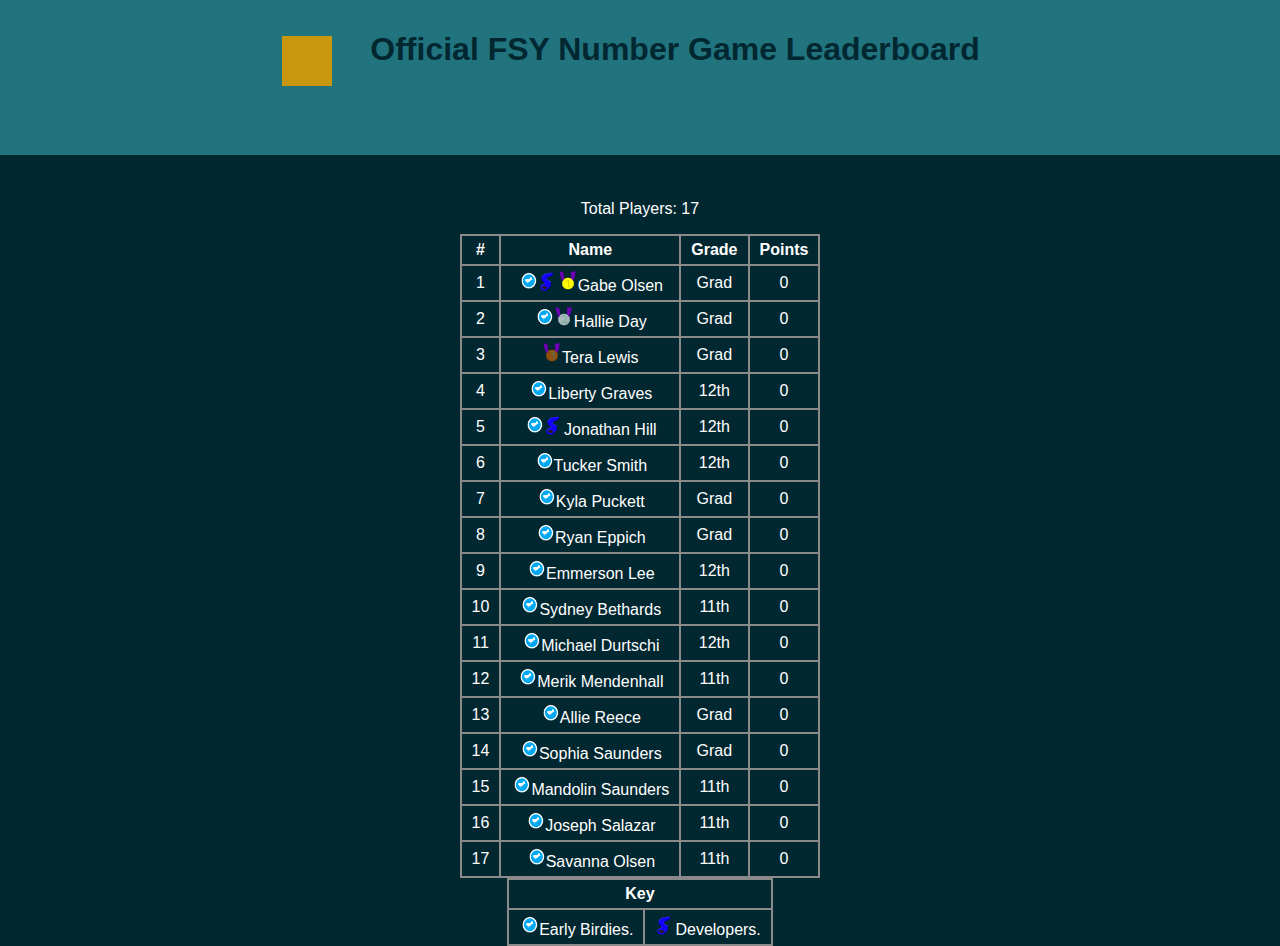
==== index.html @ 5c6cc463 "Better Key. zkey looks better now." ====
<!DOCTYPE html>
<html lang="en-us">
<head>
    <meta charset="UTF-8">
    <meta name="viewport" content="width=device-width, initial-scale=1.0">
    <link rel="stylesheet" href="style.css">
    <title>FSY Numbers Game</title>
    <link rel="icon" type="image/x-icon" href="birdLogo.ico">
</head>
    <body>
      
      <div id="banner">
         <div id="dropdownMenuButton"></div>
         <h1 class="banner-text">Official FSY Number Game Leaderboard</h1>
      </div>

      <div id="centeringDiv">



         <div id="dropdownMenu">
            <a href="index.html"><div class="dropdownMenuOption" id="leaderboardOption">Leaderboard</div></a>
            <a href="devPage.html"><div class="dropdownMenuOption" id="aboutOption">About</div></a>
            <a href="rulesPage.html"><div class="dropdownMenuOption" id="howToPlayOption">How To Play</div></a>
            <div class="dropdownMenuOption" id="closeOption">Close</div>
         </div>

         <p class="table-text" id="playerLength"></p>
         <table>
            <thead>
               <tr>
                  <th class="table-text">#</th>
                  <th class="table-text">Name</th>
                  <th class="table-text">Grade</th>
                  <th class="table-text">Points</th>
               </tr>
            </thead>
            <tbody id="leaderboard">
               <!-- Leaderboard output -->
            </tbody>
         </table>
         <table>
            <thead>
               <tr>
                  <th class="table-text" colspan="2">Key</th>
               </tr>
               <tr>
                  <td class="table-text"><img class="name-icon" src="birdLogo.png" draggable="false">Early Birdies.</th>
                  <td class="table-text"><img class="name-icon" src="TarynEnraged.png" draggable="false">Developers.</th>
               </tr>
            </thead>
         </table>


      </div>
        <script src="script.js"></script>
        <script src="dropdownEventListener.js"></script>
    </body>
</html>
---- style.css ----
* {
    font-family: 'Trebuchet MS', 'Lucida Sans Unicode', 'Lucida Grande', 'Lucida Sans', Arial, sans-serif;
}

html {
    width: 100vw;
    margin: 0;
    padding: 0;
}

#centeringDiv {
    justify-items: center;
    justify-content: center;
    text-align: center;
    align-items: center;
    width: 100vw;
    background-color: #012731;

}

body {
    margin: 0;
    padding: 0;
    background-color: #012731;
    width: 100vw;
    overflow-x: hidden;
}

table, th, td {
    border: solid 2px #8a8a8a;
    border-collapse: collapse;
    padding: 10px;
    padding-top: 5px;
    padding-bottom: 5px;
    margin: auto;
}

.table-text {
    color: #ffffff;
}

#banner {
    display: flex;
    color: #012731;
    background-color: #21737e;
    height: 15vh;
    width: 100%;
    padding: 10px;
    text-align: center;
    justify-content: center;
    margin-bottom: 5vh;
}

#dropdownMenuButton {
    position: relative;
    display: inline;
    left: 2vw;
    height: 50px;
    width: 50px;
    background-color: #c9970f;
    top: 2vw;
}

.dev-image {
    justify-self: center;
    width: 50vw;
    left: 25vw;
    padding: 0;
    margin: 0;
}

.dev-text {
    color: #ffffff;
    justify-self: center;
    margin: 5px;
}

.name-icon {
    width: 20px;
    padding: 0;
    margin: 0;
}

#dropdownMenu {
    position: absolute;
    justify-self: center;
    left: 10vw;
    z-index: -1;
    width: 80%;
    height: 50vh;
    top: 30vh;
    background-color: #21737e;
    margin: 0;
    padding: 0;
}

.dropdownMenuOption {
    width: 100%;
    text-align: center;
    height: 25%;
    background-color: #21737e;
    margin: 0;
    padding: 0;
    transition: background-color .5s;
}

.dropdownMenuOption:hover {
    background-color: #19545c;
}

.standard-text {
    color: #ffffff;
    justify-self: center;
    margin: 0px;
    text-decoration: none;
}

a {
    color: white;
    text-decoration: none;
}

.banner-text {
    position: relative;
    display: inline;
    padding-left: 5vw;
    padding-right: 5vw;
}
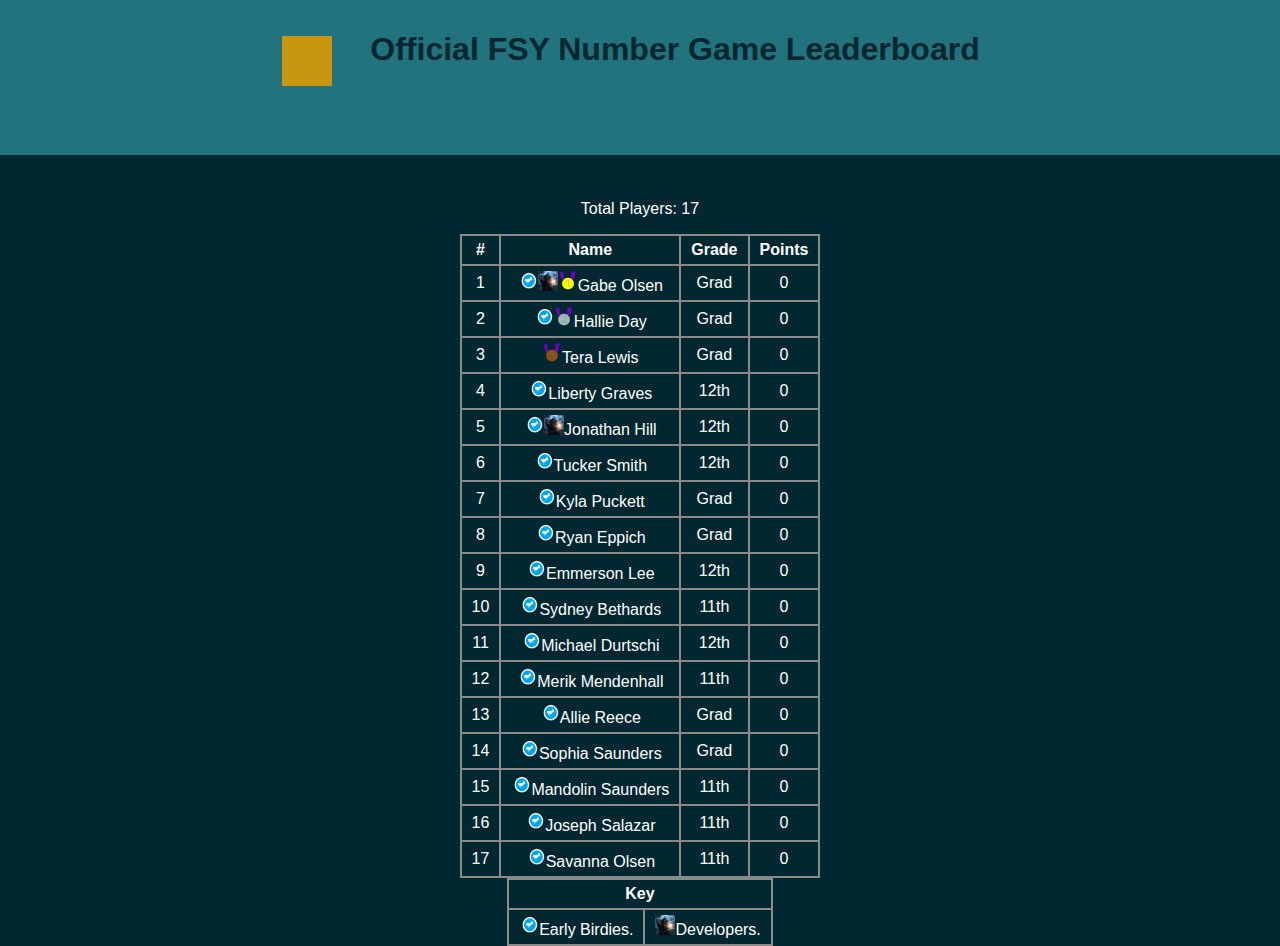
==== commit f3aa772d: "Changed dev icon. We are w i z a r d s." ====
--- a/index.html
+++ b/index.html
@@ -22,7 +22,7 @@
             <a href="index.html"><div class="dropdownMenuOption" id="leaderboardOption">Leaderboard</div></a>
             <a href="devPage.html"><div class="dropdownMenuOption" id="aboutOption">About</div></a>
             <a href="rulesPage.html"><div class="dropdownMenuOption" id="howToPlayOption">How To Play</div></a>
-            <div class="dropdownMenuOption" id="closeOption">Close</div>
+            <div class="dropdownMenuOption" id="closeOption"><p class="standard-text">Close</p></div>
          </div>
 
          <p class="table-text" id="playerLength"></p>
@@ -46,7 +46,7 @@
                </tr>
                <tr>
                   <td class="table-text"><img class="name-icon" src="birdLogo.png" draggable="false">Early Birdies.</th>
-                  <td class="table-text"><img class="name-icon" src="TarynEnraged.png" draggable="false">Developers.</th>
+                  <td class="table-text"><img class="name-icon" src="wizard.jpg" draggable="false">Developers.</th>
                </tr>
             </thead>
          </table>
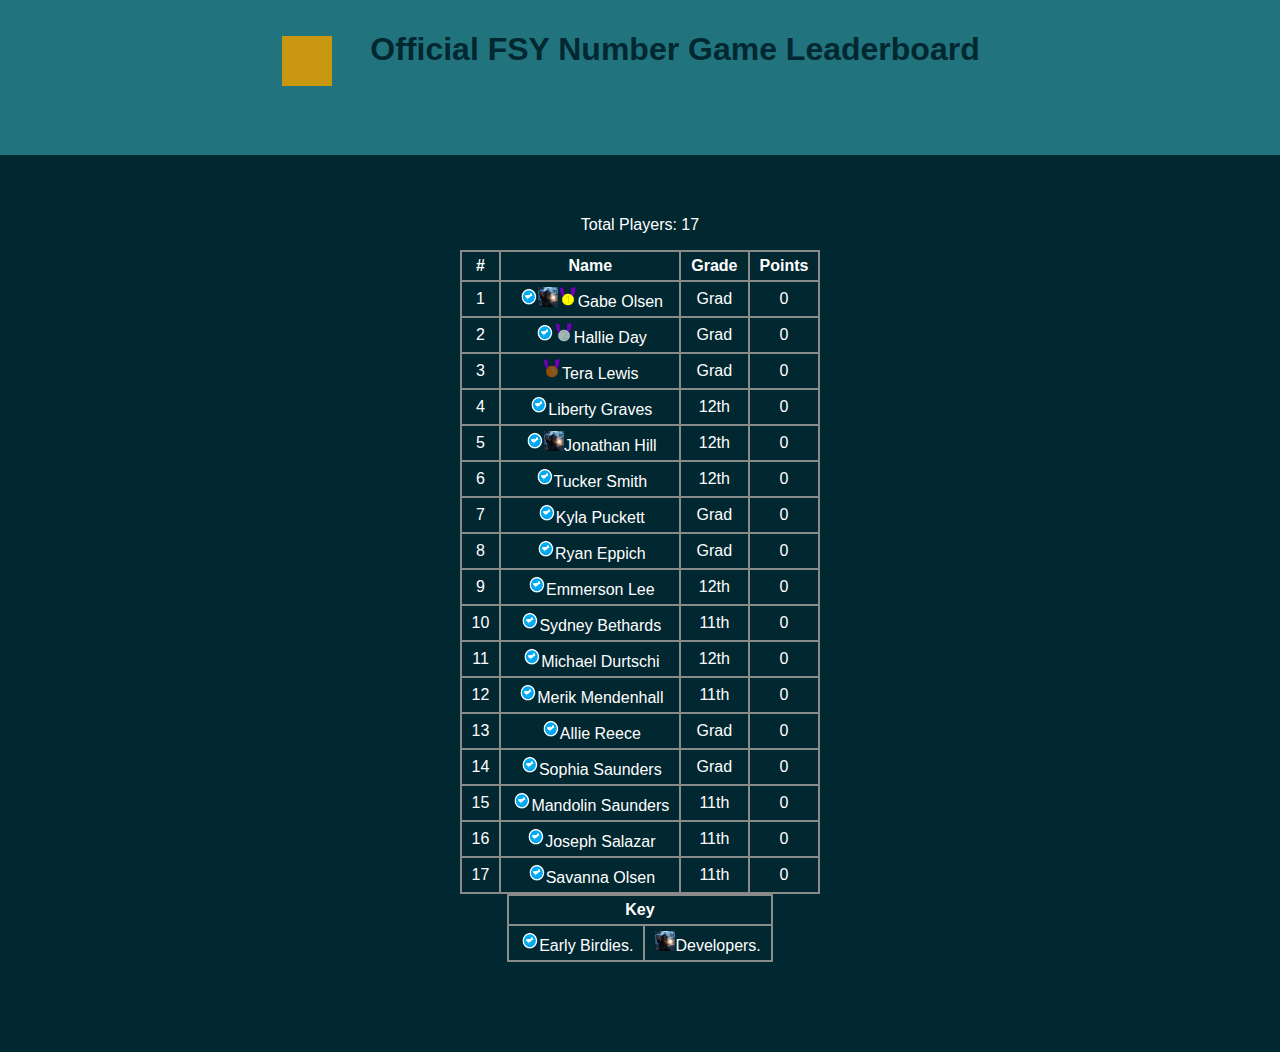
==== commit 0c81a261: "Padding to main page cause looks better" ====
--- a/index.html
+++ b/index.html
@@ -7,7 +7,7 @@
     <title>FSY Numbers Game</title>
     <link rel="icon" type="image/x-icon" href="birdLogo.ico">
 </head>
-    <body>
+    <body style="padding-bottom: 10vh;">
       
       <div id="banner">
          <div id="dropdownMenuButton"></div>
@@ -39,14 +39,14 @@
                <!-- Leaderboard output -->
             </tbody>
          </table>
-         <table>
+         <table style="padding-bottom: 10vh;">
             <thead>
                <tr>
                   <th class="table-text" colspan="2">Key</th>
                </tr>
                <tr>
-                  <td class="table-text"><img class="name-icon" src="birdLogo.png" draggable="false">Early Birdies.</th>
-                  <td class="table-text"><img class="name-icon" src="wizard.jpg" draggable="false">Developers.</th>
+                  <td class="table-text"><img class="name-icon" src="Assets/birdLogo.png" draggable="false">Early Birdies.</th>
+                  <td class="table-text"><img class="name-icon" src="Assets/wizard.jpg" draggable="false">Developers.</th>
                </tr>
             </thead>
          </table>
--- a/style.css
+++ b/style.css
@@ -40,7 +40,7 @@
 }
 
 #banner {
-    display: flex;
+    display: inline-flex;
     color: #012731;
     background-color: #21737e;
     height: 15vh;
@@ -53,6 +53,16 @@
 
 #dropdownMenuButton {
     position: relative;
+    display: inline;
+    left: 2vw;
+    height: 50px;
+    width: 50px;
+    background-color: #c9970f;
+    top: 2vw;
+}
+
+#dropdownMenuButtonDevPage {
+    position: absolute;
     display: inline;
     left: 2vw;
     height: 50px;
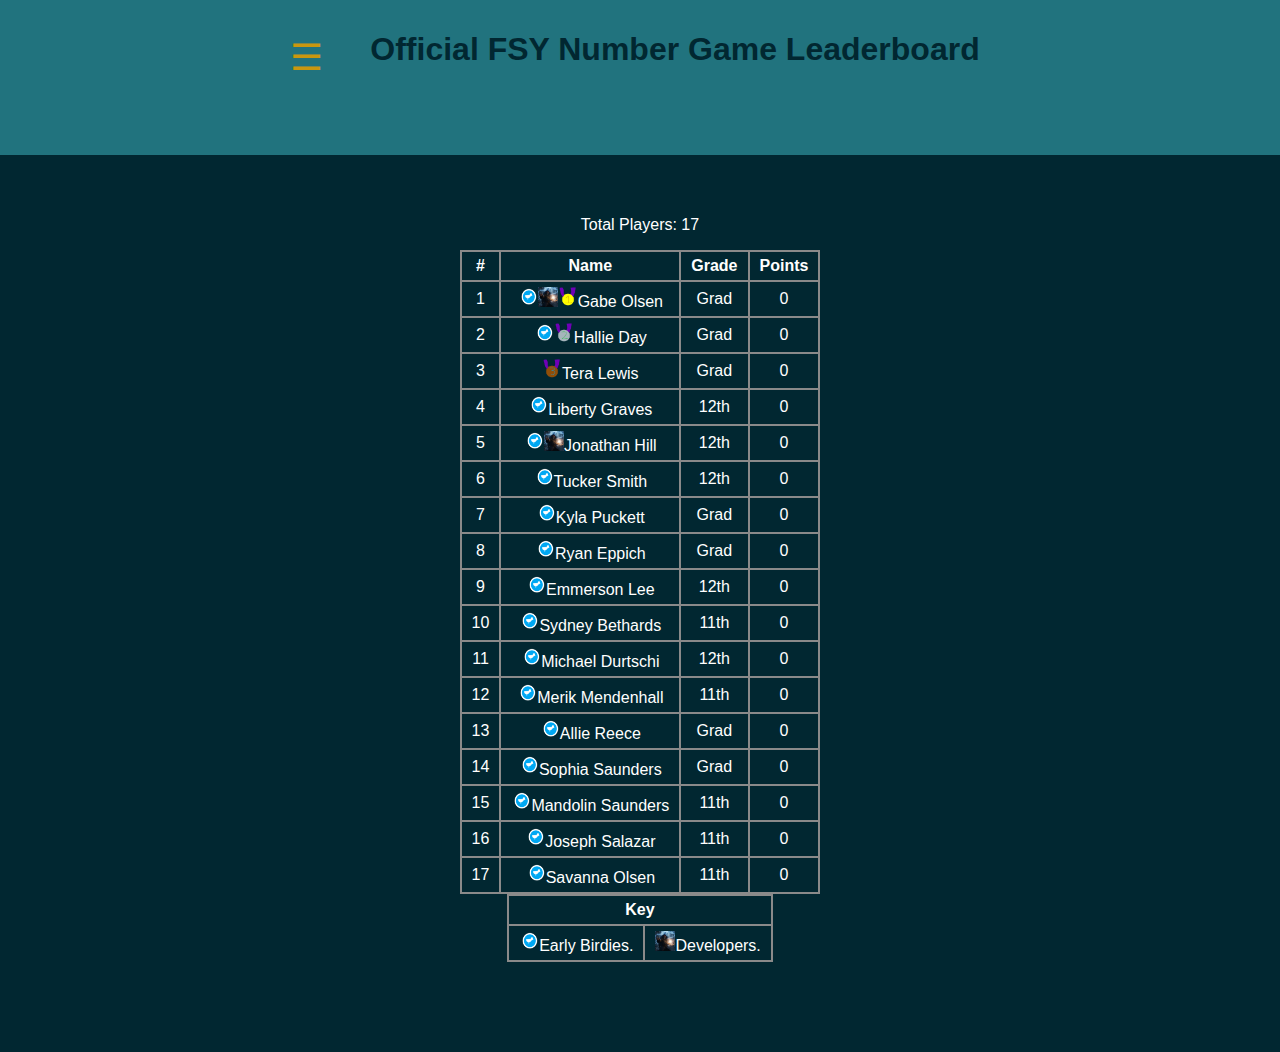
==== commit 9fbb3e55: "Gabe - Fixed Dropdown Menu tweaks" ====
--- a/index.html
+++ b/index.html
@@ -10,7 +10,7 @@
     <body style="padding-bottom: 10vh;">
       
       <div id="banner">
-         <div id="dropdownMenuButton"></div>
+         <div id="dropdownMenuButton">☰</div>
          <h1 class="banner-text">Official FSY Number Game Leaderboard</h1>
       </div>
 
--- a/style.css
+++ b/style.css
@@ -57,8 +57,9 @@
     left: 2vw;
     height: 50px;
     width: 50px;
-    background-color: #c9970f;
     top: 2vw;
+    font-size: 2.3em;
+    color: #c9970f;
 }
 
 #dropdownMenuButtonDevPage {
@@ -105,13 +106,16 @@
 }
 
 .dropdownMenuOption {
+    display: flex;
     width: 100%;
-    text-align: center;
+    justify-content: center;
+    align-items: center;
     height: 25%;
     background-color: #21737e;
     margin: 0;
     padding: 0;
     transition: background-color .5s;
+    padding: 10px;
 }
 
 .dropdownMenuOption:hover {
@@ -135,4 +139,9 @@
     display: inline;
     padding-left: 5vw;
     padding-right: 5vw;
+}
+
+.hallie-venmo-link {
+    text-decoration: underline;
+    color: #53748f;
 }